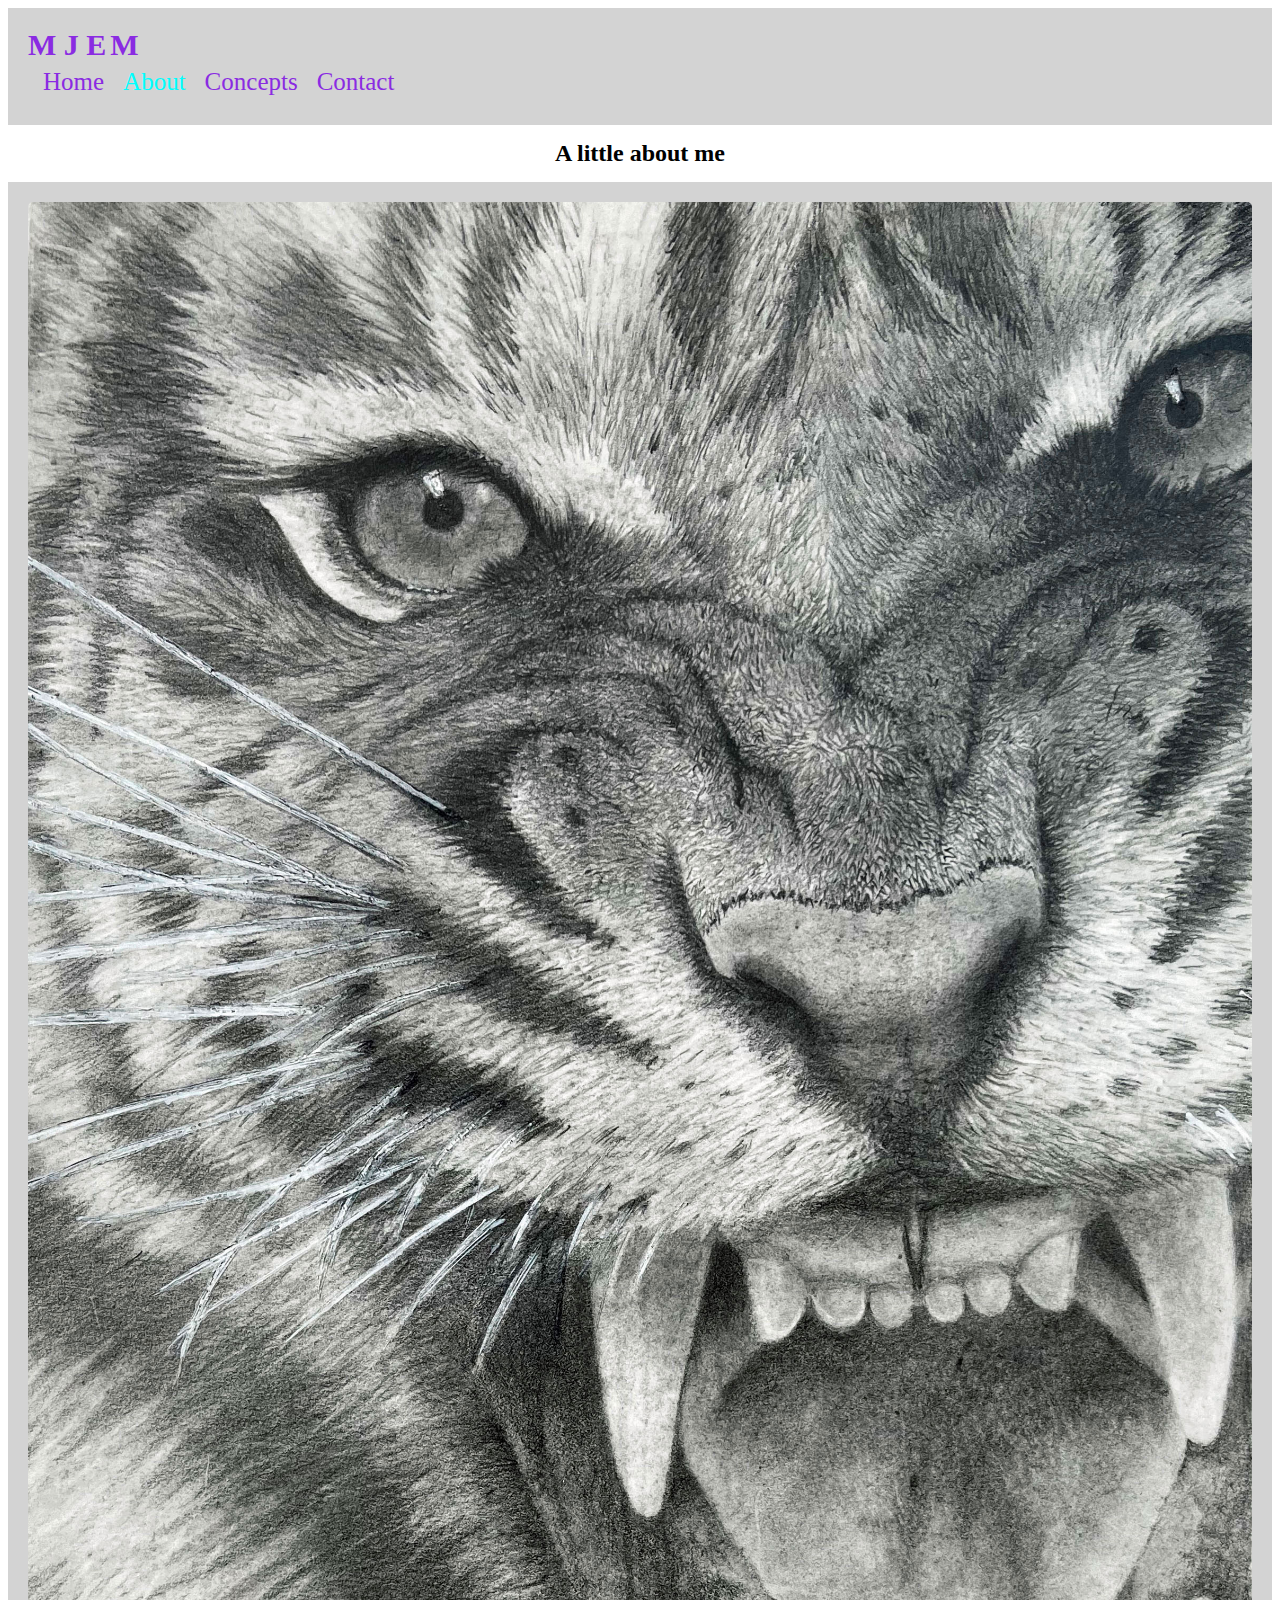
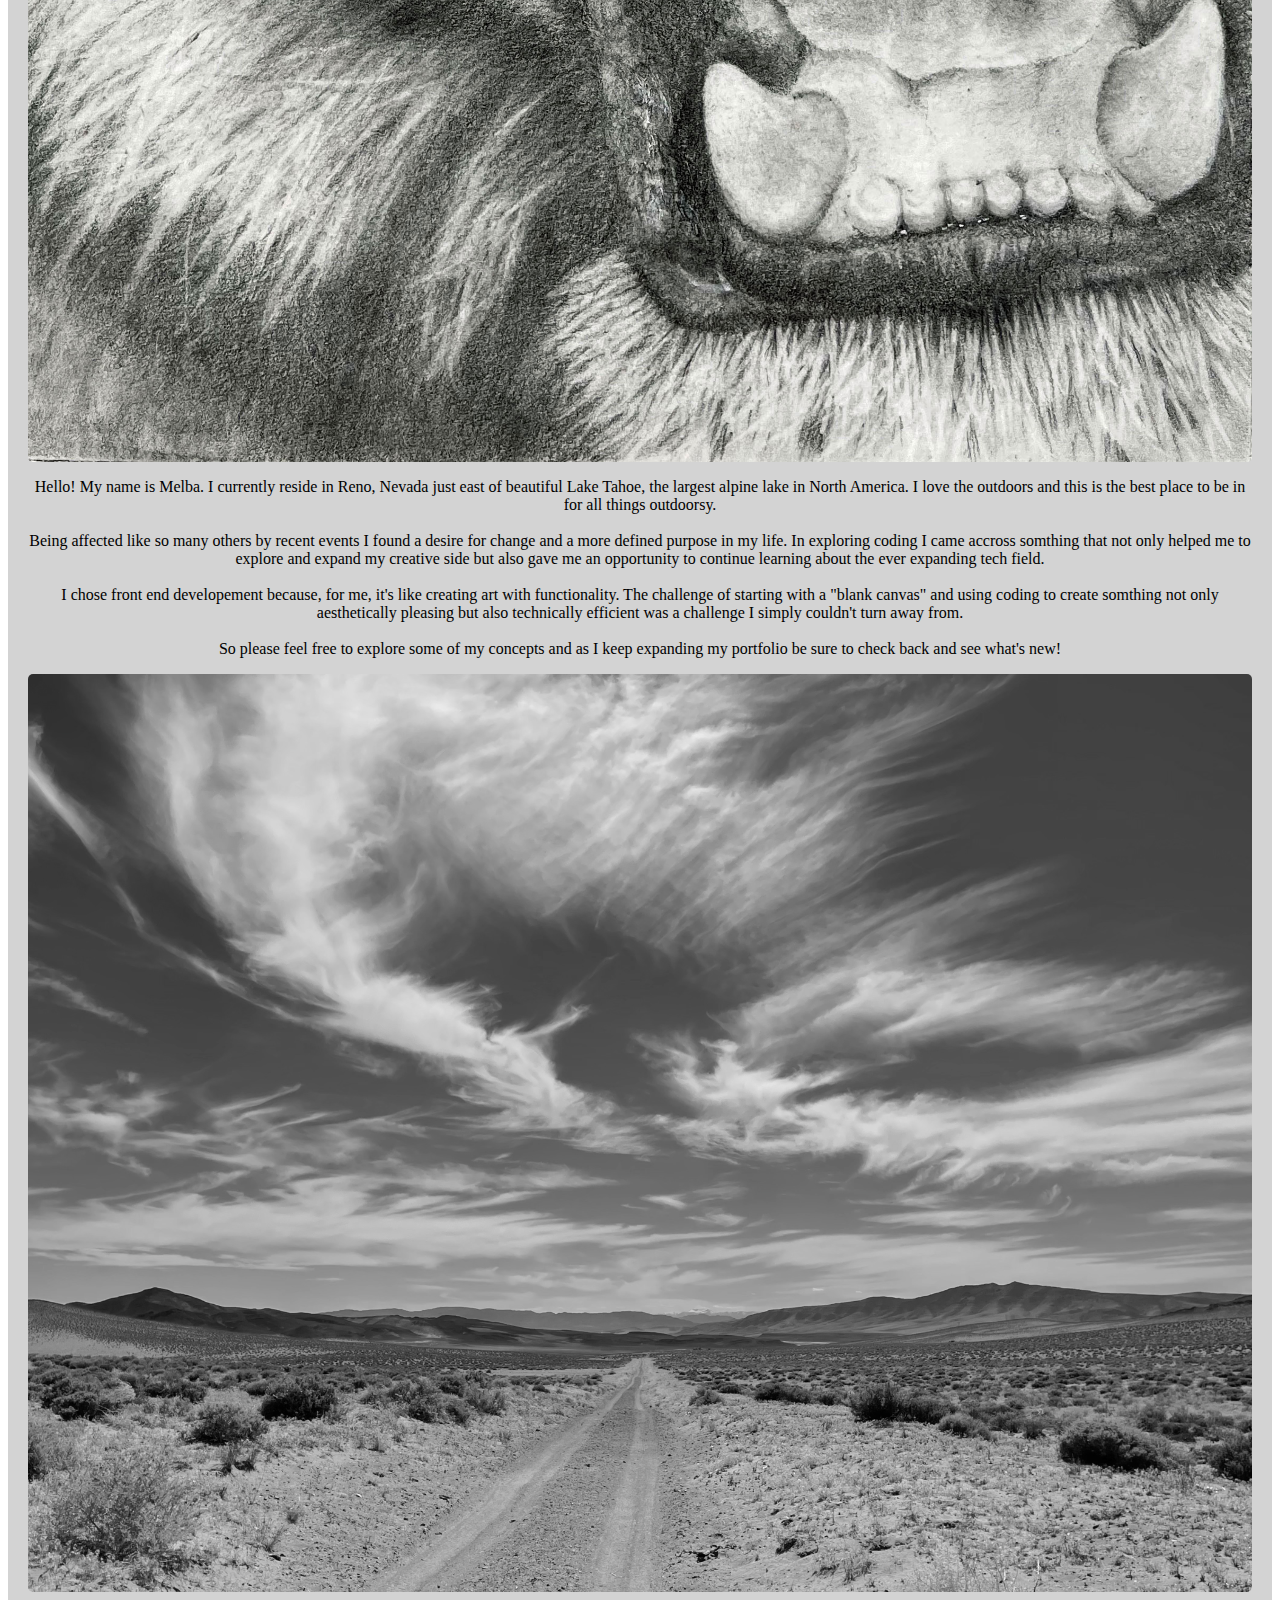
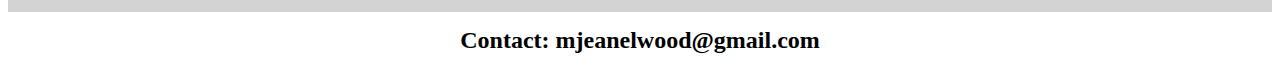
==== about.html @ 8b19ad54 "Initial commit" ====
<!DOCTYPE html>
<html lang="en">
  <head>
    <meta charset="utf-8" />
    <meta name="viewport" content="width=device-width, initial-scale=1" />
    <title>M J E | Portfolio | About</title>
    <link
      href="https://cdn.jsdelivr.net/npm/bootstrap@5.3.0-alpha1/dist/css/bootstrap.min.css"
      rel="stylesheet"
      integrity="sha384-GLhlTQ8iRABdZLl6O3oVMWSktQOp6b7In1Zl3/Jr59b6EGGoI1aFkw7cmDA6j6gD"
      crossorigin="anonymous"
    />
    <script
      src="https://cdn.jsdelivr.net/npm/bootstrap@5.3.0-alpha1/dist/js/bootstrap.bundle.min.js"
      integrity="sha384-w76AqPfDkMBDXo30jS1Sgez6pr3x5MlQ1ZAGC+nuZB+EYdgRZgiwxhTBTkF7CXvN"
      crossorigin="anonymous"
    ></script>
    <link rel="stylesheet" href="src/style.css" />
  </head>
  <body>
    <div class="container">
      <div class="nav-content">
        <nav class="d-flex justify-content-between">
          <a class="logo d-none d-md-block" href="index.html">M J E</a>
          <a class="logo-small d-block d-md-none" href="index.html">M</a>

          <ul>
            <li>
              <a href="index.html"> Home</a>
            </li>
            <li class="active">
              <a href="about.html"> About</a>
            </li>
            <li>
              <a href="work.html"> Concepts</a>
            </li>
            <li>
              <a href="contact.html"> Contact</a>
            </li>
          </ul>
        </nav>
      </div>
    </div>

    <h2>A little about me</h2>
    <div class="container">
      <div class="about-content">
        <div class="row">
          <div class="col-3">
            <img src="images/tiger.jpg" alt="" />
          </div>
          <div class="col-6">
            <p>
              Hello! My name is Melba. I currently reside in Reno, Nevada just
              east of beautiful Lake Tahoe, the largest alpine lake in North
              America. I love the outdoors and this is the best place to be in
              for all things outdoorsy.<br /><br />

              Being affected like so many others by recent events I found a
              desire for change and a more defined purpose in my life. In
              exploring coding I came accross somthing that not only helped me
              to explore and expand my creative side but also gave me an
              opportunity to continue learning about the ever expanding tech
              field. <br /><br />

              I chose front end developement because, for me, it's like creating
              art with functionality. The challenge of starting with a "blank
              canvas" and using coding to create somthing not only aesthetically
              pleasing but also technically efficient was a challenge I simply
              couldn't turn away from.
              <br />
              <br />
              So please feel free to explore some of my concepts and as I keep
              expanding my portfolio be sure to check back and see what's new!
            </p>
          </div>
          <div class="col-3">
            <img src="images/desert.jpeg" alt="" />
          </div>
        </div>
      </div>
    </div>
    <div class="container">
      <footer>
        <h2>Contact: mjeanelwood@gmail.com</h2>
      </footer>
    </div>
  </body>
</html>
---- src/style.css ----
.homepage {
  background-image: url(../images/bg-2-a.jpg);
  background-repeat: no-repeat;
  background-size: cover;
  background-color: black;
  max-height: fit-content;
}

.hero {
  max-width: 1200px;
  background-color: rgba(180, 178, 190, 0.2);
  color: rgba(180, 178, 190, 1);
  text-align: center;
  margin: 300px auto;
  padding: 50px;
  border-radius: 12px;
}
.hero h1 {
  font-size: 125px;
}
.hero h2 {
  font-size: 45px;
  padding: 20px;
}
.enter-link {
  color: #b4b2be;
  text-decoration: none;
  transition: all 150ms ease-in-out;
  font-size: 25px;
}
.enter-link:hover {
  color: blueviolet;
}

.logo {
  text-decoration: none;
  color: blueviolet;
  font-size: 30px;
  font-weight: bold;
}
.logo-small {
  font-size: 30px;
  font-weight: bold;
}
nav {
  padding: 20px;
}
nav ul {
  padding: 0;
  margin: 0;
}
nav li {
  display: inline;
  list-style: none;
  line-height: 40px;
  margin-left: 15px;
}
nav a {
  text-decoration: none;
  color: blueviolet;
  transition: all 150ms ease-in-out;
  font-size: 25px;
}

nav a:hover,
nav li.active a {
  color: aqua;
}
.nav-content {
  background-color: lightgray;
}

h2,
h3,
p {
  text-align: center;
}
h2 {
  padding: 15px;
  margin: 0;
}

img {
  display: block;
  margin: 0;
  max-width: 100%;
  border-radius: 5px;
}
.about-content {
  padding: 20px;
  background-color: lightgray;
}

.concepts {
  margin: 25px 50px;
  padding-top: 20px;
  border-radius: 5px;
}
.concepts-content {
  background-color: lightgray;
}
@media (max-width: 600px) {
  nav a {
    font-size: 17px;
  }
}
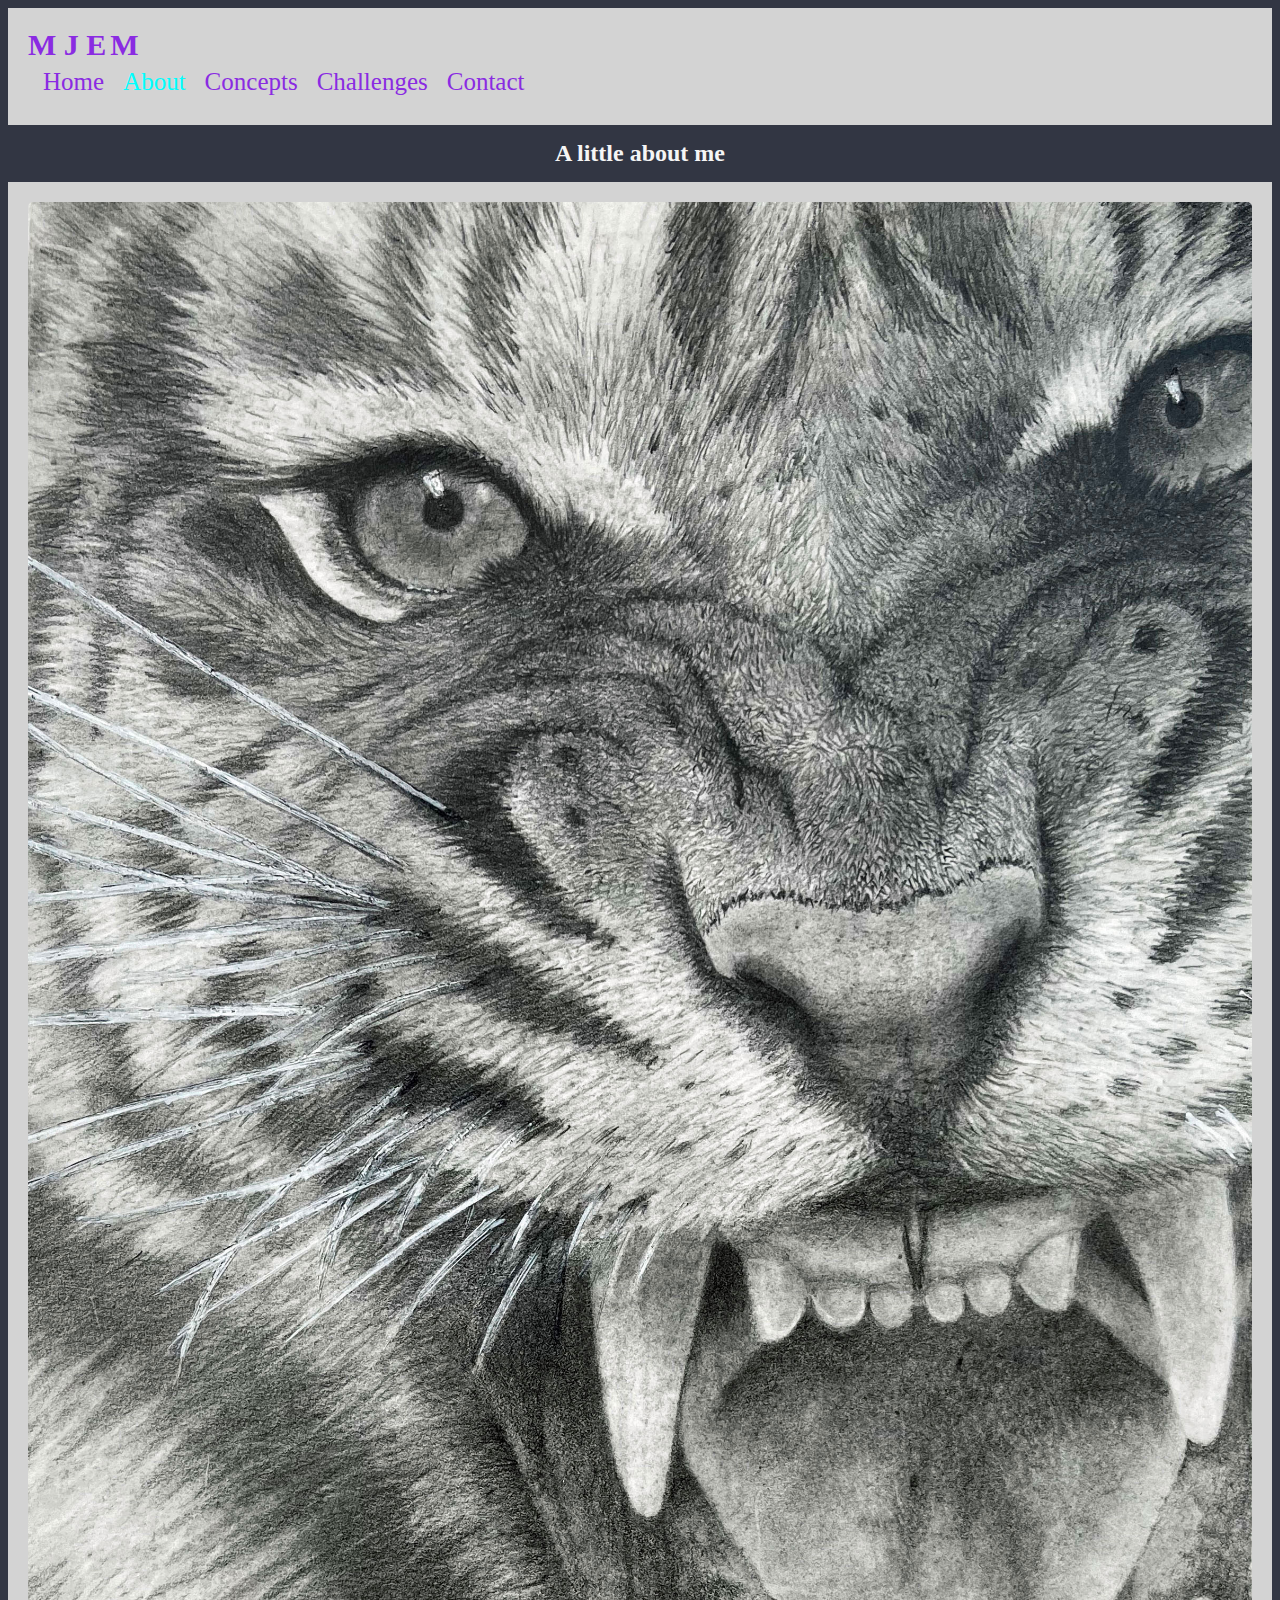
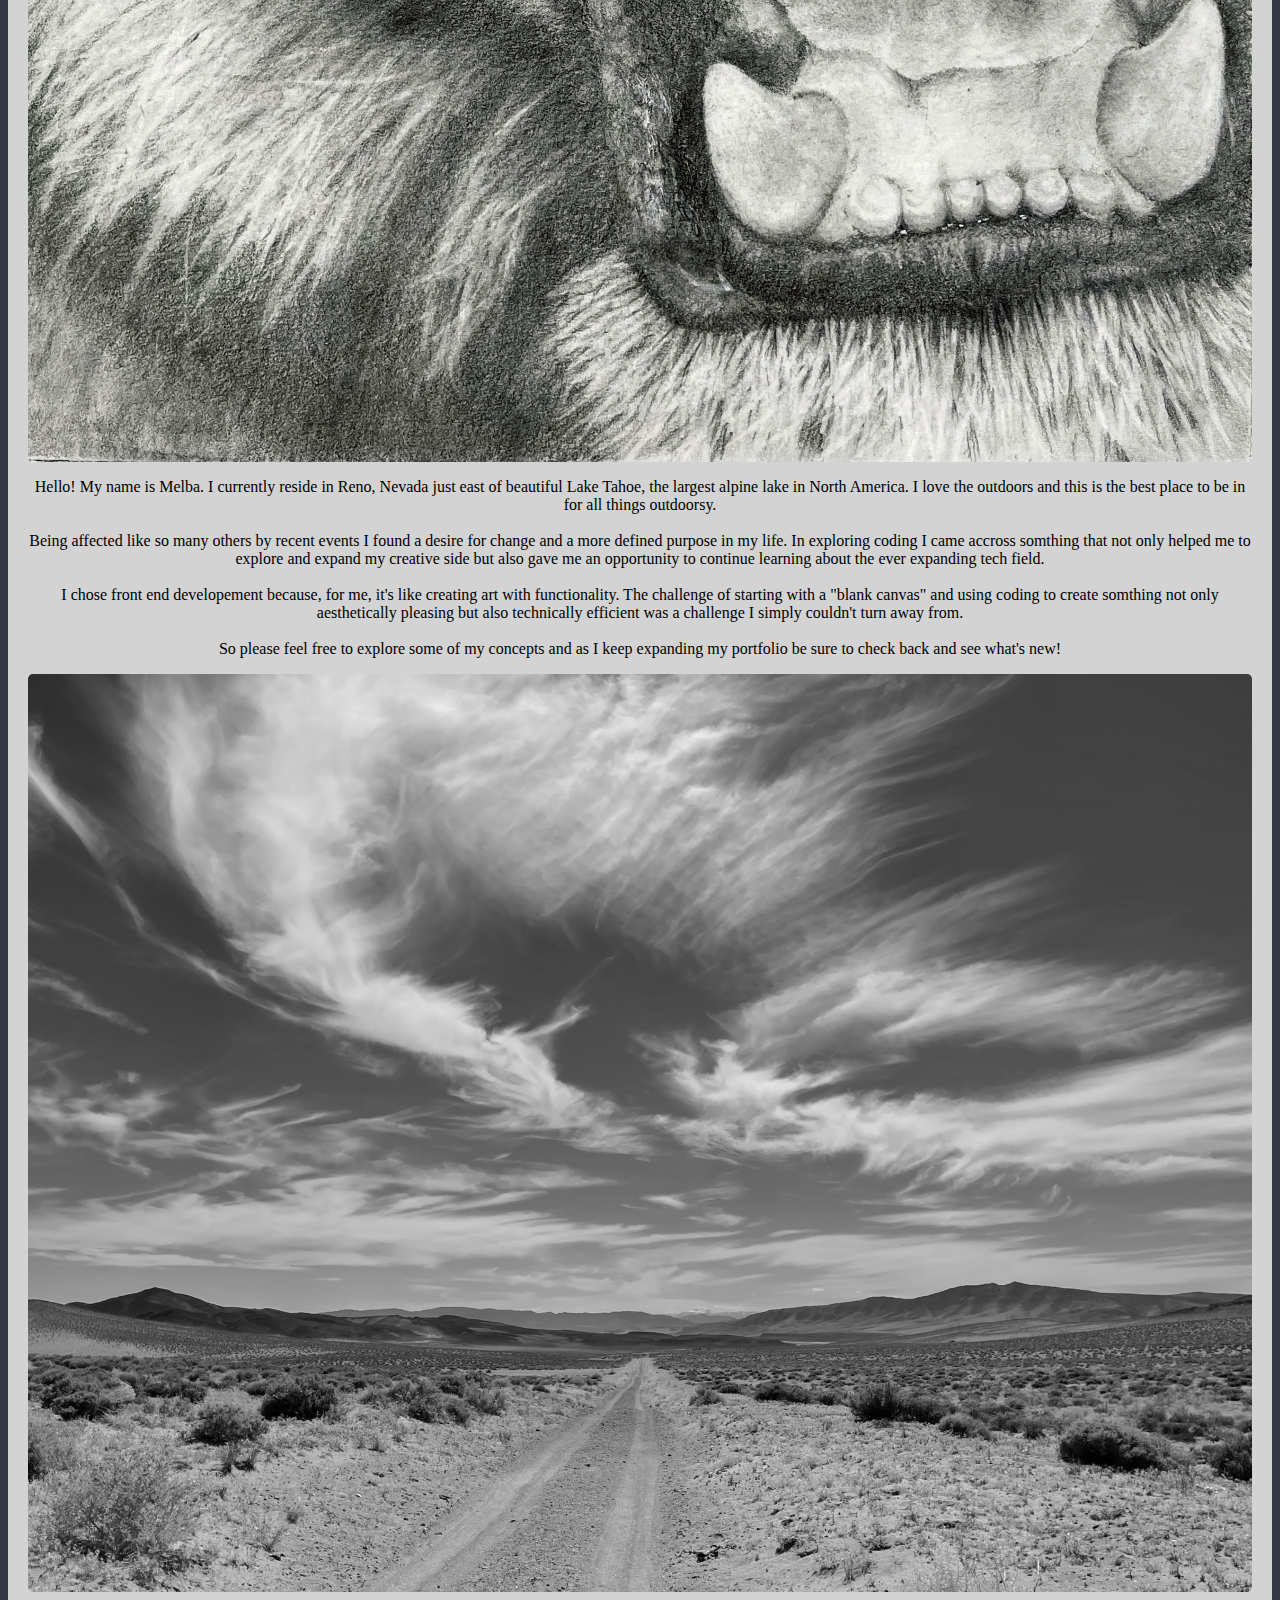
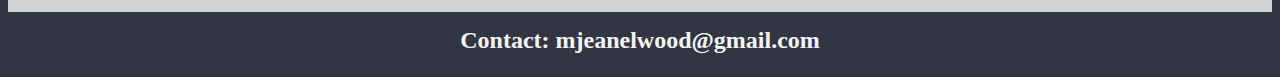
==== commit 88424018: "changed background color" ====
--- a/about.html
+++ b/about.html
@@ -33,6 +33,9 @@
             </li>
             <li>
               <a href="work.html"> Concepts</a>
+            </li>
+            <li>
+              <a href="challenges.html">Challenges</a>
             </li>
             <li>
               <a href="contact.html"> Contact</a>
--- a/src/style.css
+++ b/src/style.css
@@ -1,3 +1,7 @@
+body {
+  background-color: #323643;
+}
+
 .homepage {
   background-image: url(../images/bg-2-a.jpg);
   background-repeat: no-repeat;
@@ -78,6 +82,7 @@
 h2 {
   padding: 15px;
   margin: 0;
+  color: whitesmoke;
 }
 
 img {
@@ -91,12 +96,14 @@
   background-color: lightgray;
 }
 
-.concepts {
-  margin: 25px 50px;
+.concepts,
+.challenges {
+  margin: 0px 50px;
   padding-top: 20px;
   border-radius: 5px;
 }
-.concepts-content {
+.concepts-content,
+.challenges-content {
   background-color: lightgray;
 }
 @media (max-width: 600px) {
